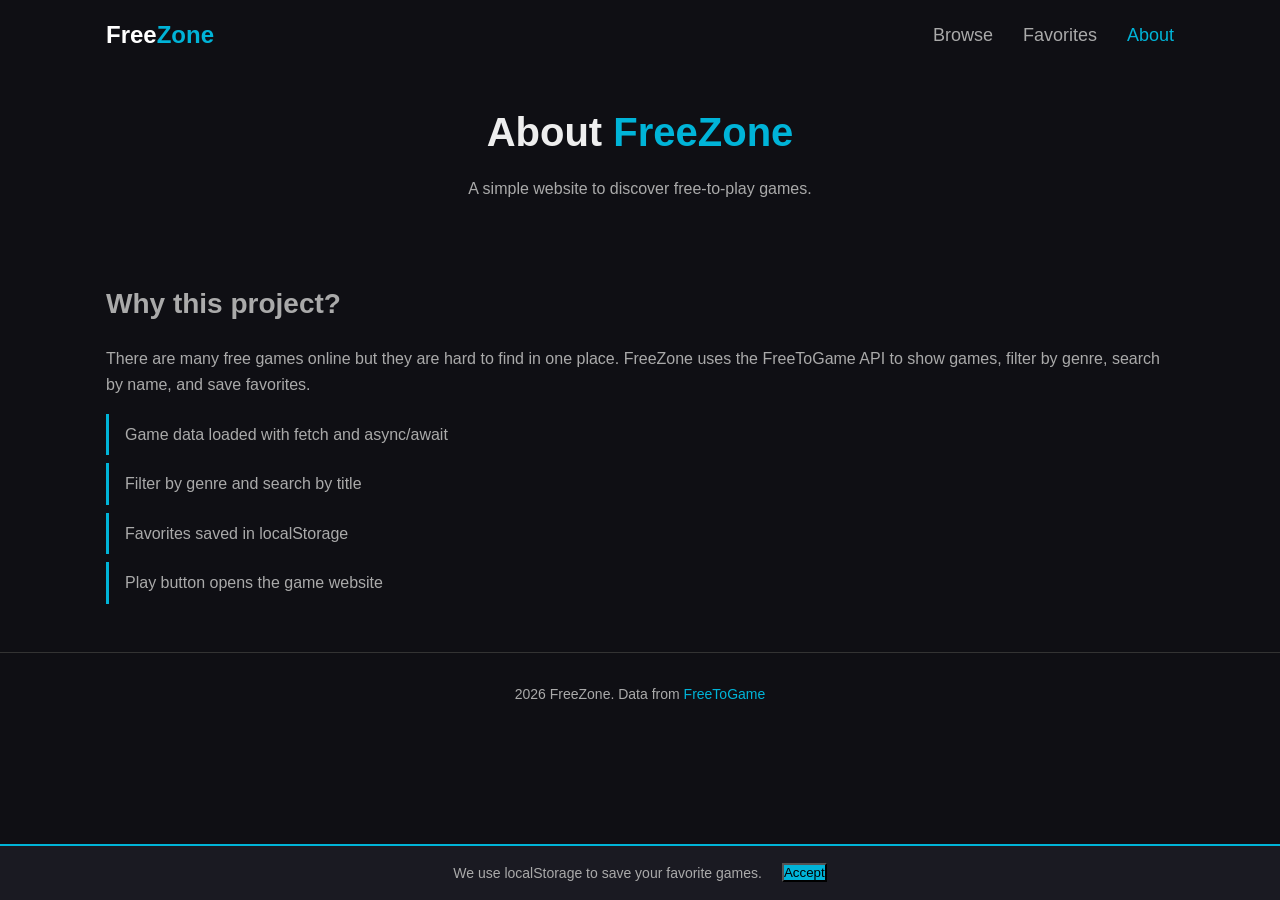
==== about.html @ 31d5fa72 "hopefully first and last commit" ====
<!DOCTYPE html>
<html lang="en">
<head>
  <meta charset="UTF-8">
  <meta name="viewport" content="width=device-width, initial-scale=1.0">
  <title>About - FreeZone</title>
  <link rel="stylesheet" href="style.css">
</head>
<body>

  <aside class="cookie-banner" id="cookieBanner">
    <p>We use localStorage to save your favorite games.</p>
    <button class="btn-cookie" id="cookieAccept">Accept</button>
  </aside>

  <header class="header" id="mainHeader">
    <nav class="nav container">
      <a href="index.html" class="logo">Free<span>Zone</span></a>
      <ul class="nav-links" id="navLinks">
        <li><a href="index.html">Browse</a></li>
        <li><a href="favorites.html">Favorites</a></li>
        <li><a href="about.html" class="active">About</a></li>
      </ul>
      <button class="burger" id="burger">
        <span></span>
        <span></span>
        <span></span>
      </button>
    </nav>
  </header>

  <main>
    <section class="hero">
      <div class="container">
        <h1>About <span>FreeZone</span></h1>
        <p>A simple website to discover free-to-play games.</p>
      </div>
    </section>

    <section class="section">
      <div class="container about-text">
        <h2 class="section-title">Why this project?</h2>
        <p>There are many free games online but they are hard to find in one place. FreeZone uses the FreeToGame API to show games, filter by genre, search by name, and save favorites.</p>
        <ul>
          <li>Game data loaded with fetch and async/await</li>
          <li>Filter by genre and search by title</li>
          <li>Favorites saved in localStorage</li>
          <li>Play button opens the game website</li>
        </ul>
      </div>
    </section>
  </main>

  <footer class="footer">
    <div class="container">
      <p>2026 FreeZone. Data from <a href="https://www.freetogame.com" target="_blank">FreeToGame</a></p>
    </div>
  </footer>

  <script type="module" src="js/main.js"></script>
</body>
</html>
---- style.css ----
* { margin: 0; padding: 0; box-sizing: border-box; }

body {
  font-family: Arial, Helvetica, sans-serif;
  background-color: #0f0f14;
  color: #eee;
  line-height: 1.6;
}

.container { max-width: 1100px; margin: 0 auto; padding: 0 16px; }
.hidden { display: none; }

.header {
  position: fixed; top: 0; left: 0; width: 100%;
  padding: 16px 0; z-index: 100;
  transition: background-color 0.3s;
}

.header.scrolled { background-color: #0f0f14; border-bottom: 1px solid #333; }

.nav { display: flex; justify-content: space-between; align-items: center; }

.logo { font-size: 24px; font-weight: bold; color: #fff; text-decoration: none; }
.logo span, .hero h1 span, .tag, .nav-links a:hover, .nav-links a.active, .footer a { color: #00b4d8; }

.nav-links {
  position: fixed; top: 0; right: -100%; width: 70%; height: 100vh;
  background-color: #1a1a22; list-style: none;
  display: flex; flex-direction: column; align-items: center; justify-content: center;
  gap: 30px; transition: right 0.3s;
}

.nav-links.open { right: 0; }
.nav-links a { color: #aaa; text-decoration: none; font-size: 18px; transition: color 0.3s; }

.burger { display: flex; flex-direction: column; gap: 5px; background: none; border: none; cursor: pointer; }
.burger span { display: block; width: 24px; height: 2px; background-color: #fff; transition: 0.3s; }
.burger.open span:nth-child(1) { transform: rotate(45deg) translate(5px, 5px); }
.burger.open span:nth-child(2) { opacity: 0; }
.burger.open span:nth-child(3) { transform: rotate(-45deg) translate(5px, -5px); }

.hero { padding: 100px 0 40px; text-align: center; }
.hero h1 { font-size: 32px; margin-bottom: 12px; }
.hero p, .game-card p, .loader, .empty, .error, .about-text, .footer, .cookie-banner p { color: #aaa; }

.btn {
  display: inline-block; padding: 10px 20px; border-radius: 6px;
  font-weight: bold; text-decoration: none; border: none; cursor: pointer; transition: 0.3s;
}

.btn-primary, .btn-cookie { background-color: #00b4d8; color: #000; }
.btn-primary:hover, .btn-cookie:hover { background-color: #0096c7; }

.btn-play {
  background-color: transparent; color: #00b4d8; border: 1px solid #00b4d8;
  font-size: 14px; padding: 6px 14px;
}

.btn-play:hover { background-color: #00b4d8; color: #000; }

.filters { display: flex; flex-wrap: wrap; gap: 8px; margin-bottom: 16px; }

.filter-btn, .search {
  background-color: #1a1a22; border: 1px solid #333; color: #aaa; transition: 0.3s;
}

.filter-btn { padding: 8px 14px; border-radius: 20px; cursor: pointer; }
.filter-btn:hover, .search:focus { border-color: #00b4d8; color: #fff; outline: none; }
.filter-btn.active { background-color: #00b4d8; color: #000; border-color: #00b4d8; }

.search { width: 100%; max-width: 350px; padding: 10px 14px; border-radius: 6px; margin-bottom: 30px; }

.section { padding: 40px 0; }
.section-title { font-size: 28px; margin-bottom: 20px; }

.games-grid { display: grid; grid-template-columns: 1fr; gap: 20px; }

.game-card {
  background-color: #1a1a22; border: 1px solid #333; border-radius: 10px;
  overflow: hidden; transition: 0.3s;
}

.game-card:hover { border-color: #00b4d8; transform: translateY(-4px); }
.game-card img { width: 100%; height: 180px; object-fit: cover; }
.game-card-body { padding: 16px; }
.game-card h3 { font-size: 18px; margin-bottom: 8px; }
.tag { display: inline-block; font-size: 12px; margin-bottom: 8px; }
.game-card p { font-size: 14px; margin-bottom: 12px; }

.card-footer { display: flex; justify-content: space-between; align-items: center; }

.fav-btn { background: none; border: none; font-size: 22px; cursor: pointer; color: #aaa; transition: 0.3s; }
.fav-btn:hover, .fav-btn.active { color: #ff4757; }

.loader, .empty, .error { text-align: center; padding: 40px; }

.cookie-banner {
  position: fixed; bottom: 0; left: 0; width: 100%; padding: 16px;
  background-color: #1a1a22; border-top: 2px solid #00b4d8;
  display: flex; flex-direction: column; gap: 12px;
  align-items: center; text-align: center; z-index: 200;
}

.cookie-banner.hidden { display: none; }
.cookie-banner p { font-size: 14px; }

.about-text p { margin-bottom: 16px; }
.about-text ul { list-style: none; }
.about-text li { padding: 8px 0 8px 16px; border-left: 3px solid #00b4d8; margin-bottom: 8px; }

.footer { padding: 30px 0; border-top: 1px solid #333; text-align: center; font-size: 14px; }
.footer a { text-decoration: none; }
.footer a:hover { text-decoration: underline; }

@media (min-width: 480px) {
  .games-grid { grid-template-columns: repeat(2, 1fr); }
  .cookie-banner { flex-direction: row; justify-content: center; text-align: left; gap: 20px; }
}

@media (min-width: 768px) {
  .hero h1 { font-size: 40px; }
  .burger { display: none; }
  .nav-links { position: static; width: auto; height: auto; flex-direction: row; background: none; gap: 30px; }
  .games-grid { grid-template-columns: repeat(3, 1fr); }
}

@media (min-width: 1024px) {
  .games-grid { grid-template-columns: repeat(4, 1fr); }
}

@media (max-width: 320px) {
  .hero h1 { font-size: 26px; }
  .filter-btn { font-size: 12px; padding: 6px 10px; }
}
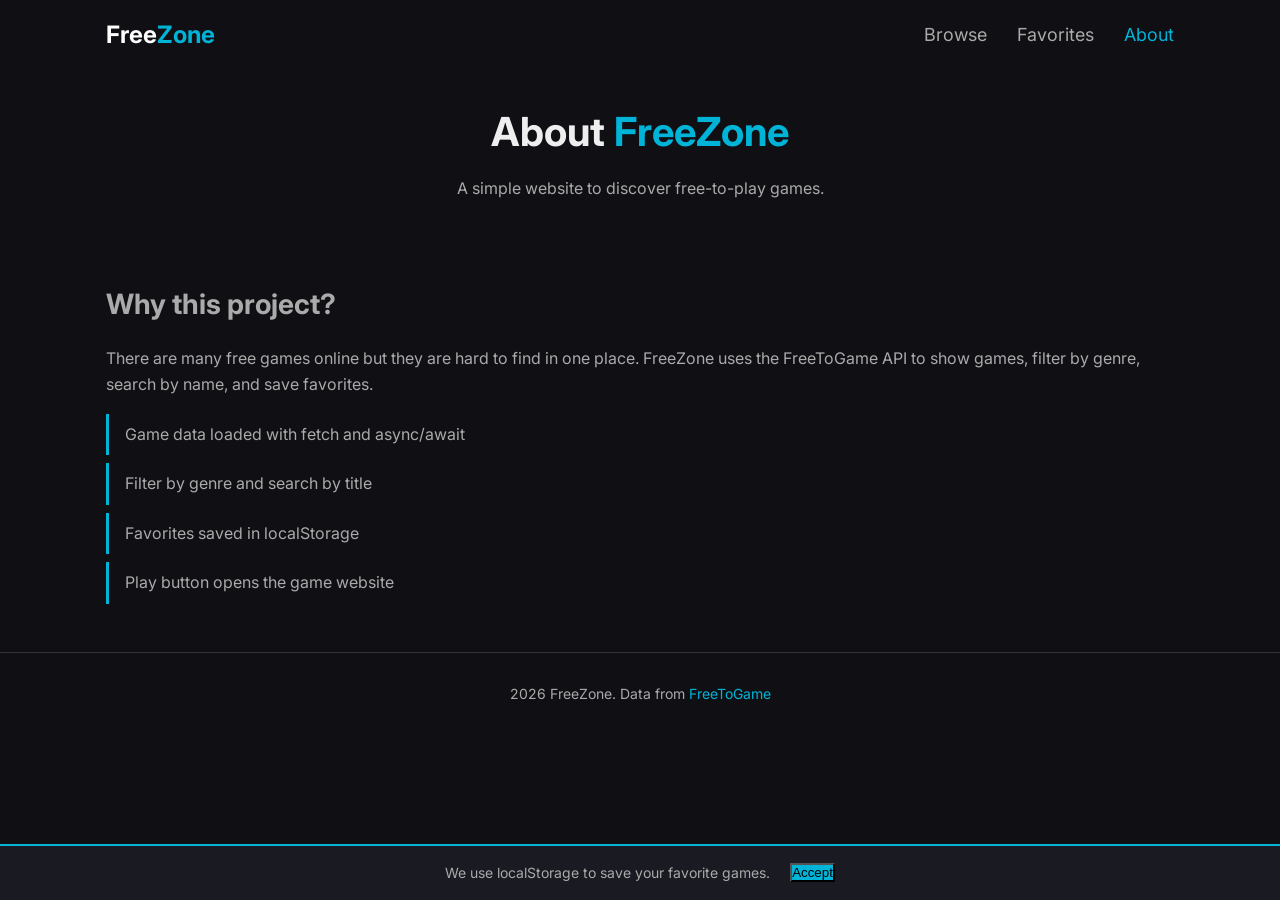
==== commit b483bb2a: "font change" ====
--- a/about.html
+++ b/about.html
@@ -4,6 +4,9 @@
   <meta charset="UTF-8">
   <meta name="viewport" content="width=device-width, initial-scale=1.0">
   <title>About - FreeZone</title>
+  <link rel="preconnect" href="https://fonts.googleapis.com">
+  <link rel="preconnect" href="https://fonts.gstatic.com" crossorigin>
+  <link href="https://fonts.googleapis.com/css2?family=Inter:wght@400;700&display=swap" rel="stylesheet">
   <link rel="stylesheet" href="style.css">
 </head>
 <body>
--- a/style.css
+++ b/style.css
@@ -1,7 +1,7 @@
 * { margin: 0; padding: 0; box-sizing: border-box; }
 
 body {
-  font-family: Arial, Helvetica, sans-serif;
+  font-family: "Inter", Arial, sans-serif;
   background-color: #0f0f14;
   color: #eee;
   line-height: 1.6;
